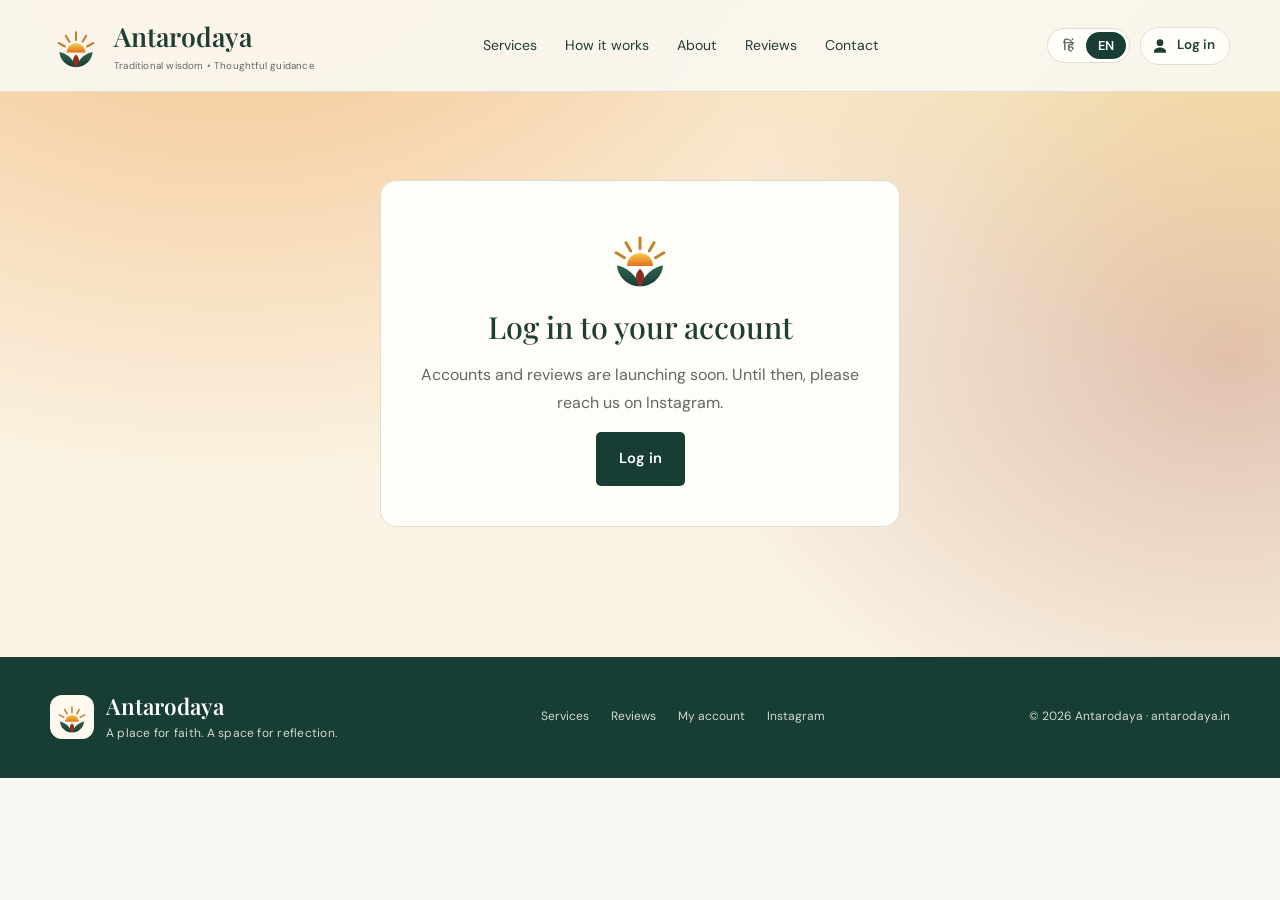
==== account-en.html @ 922ddb50 "Rebrand to Antarodaya with logo, header language switch, login, reviews and admin panel - Replace Ba" ====
<!doctype html>
<html lang="en">
<head>
<meta charset="utf-8">
<meta name="viewport" content="width=device-width,initial-scale=1">
<meta name="theme-color" content="#183d35">
<title>My account | Antarodaya</title>
<meta name="description" content="Traditional astrology with Antarodaya: kundali (birth chart) reading, marriage, love &amp; relationship guidance, family questions and mantra meditation. Clear fees.">
<meta name="robots" content="noindex,nofollow">
<link rel="canonical" href="https://antarodaya.in/account-en.html">
<link rel="alternate" hreflang="hi" href="https://antarodaya.in/account.html">
<link rel="alternate" hreflang="en" href="https://antarodaya.in/account-en.html">
<link rel="alternate" hreflang="x-default" href="https://antarodaya.in/account.html">
<meta property="og:site_name" content="Antarodaya | अंत्योदय">
<meta property="og:title" content="My account | Antarodaya">
<meta property="og:description" content="Traditional astrology with Antarodaya: kundali (birth chart) reading, marriage, love &amp; relationship guidance, family questions and mantra meditation. Clear fees.">
<meta property="og:type" content="website">
<meta property="og:locale" content="en_IN">
<meta property="og:image" content="https://antarodaya.in/assets/brand/og-image.png">
<meta property="og:image:width" content="1200">
<meta property="og:image:height" content="630">
<meta property="og:url" content="https://antarodaya.in/account-en.html">
<meta name="twitter:card" content="summary_large_image">
<link rel="icon" href="assets/favicon.svg" type="image/svg+xml">
<link rel="icon" href="assets/brand/icon-192.png" type="image/png" sizes="192x192">
<link rel="apple-touch-icon" href="assets/brand/apple-touch-icon.png">
<link rel="manifest" href="manifest.webmanifest">
<link rel="stylesheet" href="style.css">
<script src="app.js" defer>
</script>
<script type="module" src="assets/js/main.js">
</script>
</head>
<body data-page="account">
<a class="skip-link" href="#main">Skip to content</a>
<header class="site-header">
<div class="container header-inner">
<a href="en.html#home" class="brand" aria-label="Antarodaya">
<img class="brand-logo" src="assets/brand/logo-mark.svg" width="52" height="52" alt="">
<span>
<strong>Antarodaya</strong>
<small>Traditional wisdom • Thoughtful guidance</small>
</span>
</a>
<nav aria-label="Main navigation">
<a href="en.html#services">Services</a>
<a href="en.html#how">How it works</a>
<a href="en.html#about">About</a>
<a href="en.html#reviews">Reviews</a>
<a href="en.html#contact">Contact</a>
</nav>
<div class="header-tools">
<div class="lang-switch" role="group" aria-label="Language / भाषा">
<a href="account.html" lang="hi" hreflang="hi" >हिं<span class="sr-only">दी</span>
</a>
<a href="account-en.html" lang="en" hreflang="en" aria-current="page">EN</a>
</div>
<div class="account-wrap">
<a class="account-btn" href="account-en.html" data-account-button>
<span class="icon" aria-hidden="true">
<svg viewBox="0 0 24 24" fill="currentColor">
<path d="M12 12a4.5 4.5 0 1 0 0-9 4.5 4.5 0 0 0 0 9Zm0 2c-4.4 0-8 2.3-8 5.2V21h16v-1.8c0-2.9-3.6-5.2-8-5.2Z"/>
</svg>
</span>
<span class="account-label">Log in</span>
</a>
</div>
</div>
</div>
</header>
<main id="main" class="container app-page" data-app>
<p class="review-empty">Loading experiences…</p>
<noscript>
<p class="review-empty">Turn on JavaScript to see reviews and log in.</p>
</noscript>
</main>
<footer>
<div class="container footer-inner">
<div class="brand">
<img class="brand-logo" src="assets/brand/logo-mark.svg" width="44" height="44" alt="">
<span>
<strong>Antarodaya</strong>
<small>A place for faith. A space for reflection.</small>
</span>
</div>
<nav class="footer-links" aria-label="Footer">
<a href="en.html#services">Services</a>
<a href="en.html#reviews">Reviews</a>
<a href="account-en.html">My account</a>
<a href="https://www.instagram.com/baalrishi_jyotish?stkn=MWdvZXkyNTZ2M2xkdQ==" target="_blank" rel="noopener noreferrer">Instagram</a>
</nav>
<p>© <span id="year">2026</span> Antarodaya · antarodaya.in</p>
</div>
</footer>
<script type="application/json" id="site-data">{"lang": "en", "homeUrl": "en.html", "accountUrl": "account-en.html", "adminUrl": "admin-en.html", "instagramUrl": "https://www.instagram.com/baalrishi_jyotish?stkn=MWdvZXkyNTZ2M2xkdQ==", "formUrl": "https://docs.google.com/forms/d/e/1FAIpQLSdldwRDIXEbMEwM2tVJL3UnFpPXg_eE3mjwr5qpltwJvK09MA/viewform?usp=sharing&ouid=105702697424760582313", "services": [{"id": "kundali", "title": "Birth chart consultation"}, {"id": "marriage", "title": "Marriage guidance"}, {"id": "love", "title": "Love & relationships"}, {"id": "santan", "title": "Children & family"}, {"id": "mantra", "title": "Mantra & meditation"}]}</script>
</body>
</html>
---- style.css ----
@import url('https://fonts.googleapis.com/css2?family=Noto+Sans+Devanagari:wght@400;500;600;700&family=Noto+Serif+Devanagari:wght@400;500;600&family=DM+Sans:wght@400;500;600;700&family=Playfair+Display:ital,wght@0,500;0,600;1,500&display=swap');

:root {
  --paper:#faf8f2;
  --ink:#203e35;
  --muted:#626960;
  --gold:#ae7234;
  --maroon:#8a2f28;
  --line:#dedfd3;
  --soft:#efeee4;
  --green:#183d35;
  --white:#fffef9;
  font-family:'DM Sans','Noto Sans Devanagari',sans-serif;
  color:var(--ink);
  background:var(--paper);
  font-synthesis:none
}
* {
  box-sizing:border-box
}
html {
  scroll-behavior:smooth;
  scroll-padding-top:110px
}
body {
  margin:0;
  font-size:16px;
  line-height:1.8;
  background-color:#faf3e3;
  background-image:
    radial-gradient(1400px 1000px at 18% -12%,#f0973d8f,transparent 58%),
    radial-gradient(1200px 850px at 105% -8%,#f6c33e73,transparent 55%),
    radial-gradient(1000px 750px at 96% 46%,#9c3a2445,transparent 55%);
  background-size:auto,auto,auto;
  background-repeat:no-repeat,no-repeat,no-repeat;
  background-position:top left,top right,top right
}
img {
  max-width:100%;
  display:block
}
a {
  color:inherit;
  text-decoration:none
}
button,select {
  font:inherit
}
h1,h2,h3,p,figure {
  margin:0
}
h1,h2 {
  font-family:'Playfair Display','Noto Serif Devanagari',serif;
  font-weight:500;
  line-height:1.3;
  text-wrap:balance
}
h2 {
  font-size:clamp(1.9rem,3.4vw,2.8rem)
}
h3 {
  font-size:1.24rem;
  line-height:1.5;
  font-weight:600
}
p {
  color:var(--muted)
}
a,summary {
  -webkit-tap-highlight-color:transparent
}
a:focus-visible,summary:focus-visible {
  outline:3px solid var(--gold);
  outline-offset:5px
}
a:hover {
  color:#946027
}
.container {
  width:min(1180px,calc(100% - 64px));
  margin-inline:auto
}
.section {
  padding-block:94px
}
.eyebrow {
  font-size:.76rem;
  font-weight:700;
  letter-spacing:.13em;
  color:var(--gold);
  margin-bottom:20px
}
.button {
  display:inline-flex;
  justify-content:center;
  align-items:center;
  gap:20px;
  padding:14px 22px;
  border:1px solid transparent;
  border-radius:5px;
  min-height:52px;
  font-weight:600;
  font-size:.92rem;
  line-height:1.6;
  transition:background .2s,color .2s
}
.primary {
  background:var(--green);
  color:#fff
}
.primary:hover {
  background:#2d5146;
  color:#fff
}
.outline {
  border-color:var(--ink);
  color:var(--ink)
}
.outline:hover {
  background:var(--soft)
}
.light {
  background:#f3e9d3;
  color:var(--ink)
}
.text-link {
  font-weight:600;
  text-decoration:underline;
  text-decoration-color:#b9bcae;
  text-underline-offset:6px;
  font-size:.95rem
}
.skip-link {
  position:fixed;
  top:-100px;
  left:15px;
  z-index:20;
  background:#fff;
  padding:12px
}
.skip-link:focus {
  top:10px
}
.site-header {
  position:sticky;
  top:0;
  z-index:10;
  background:rgba(250,247,238,.94);
  backdrop-filter:blur(6px);
  border-bottom:1px solid var(--line)
}
.header-inner {
  min-height:91px;
  display:flex;
  align-items:center;
  justify-content:space-between;
  gap:20px
}
.brand {
  display:flex;
  align-items:center;
  gap:12px
}
.brand-mark {
  font-size:43px;
  line-height:1;
  color:var(--gold)
}
.brand strong {
  display:block;
  font-family:'Playfair Display','Noto Serif Devanagari',serif;
  font-size:1.65rem;
  font-weight:600;
  line-height:1.5
}
.brand small {
  display:block;
  font-size:.61rem;
  letter-spacing:.02em;
  color:var(--muted)
}
nav {
  display:flex;
  gap:28px;
  font-size:.88rem
}
nav a {
  padding-block:12px
}
.hero {
  display:grid;
  grid-template-columns:1.05fr 1fr;
  gap:64px;
  align-items:center;
  padding-block:74px 78px
}
.hero-copy {
  position:relative
}
.hero-copy:before {
  content:'ॐ';
  position:absolute;
  top:-52px;
  left:-28px;
  font-size:190px;
  font-family:'Noto Serif Devanagari',serif;
  color:var(--gold);
  opacity:.07;
  line-height:1;
  z-index:-1;
  pointer-events:none
}
.hero h1 {
  font-size:clamp(2.7rem,4.4vw,4rem);
  line-height:1.4;
  letter-spacing:-.025em
}
.hero h1 em {
  font-weight:500;
  font-style:normal;
  color:#ad7038
}
html[lang=en] .hero h1 {
  line-height:1.15
}
html[lang=en] .hero h1 em {
  font-style:italic
}
.hero-description {
  max-width:520px;
  margin-top:26px;
  font-size:1.03rem;
  line-height:1.95
}
.hero-actions {
  display:flex;
  flex-wrap:wrap;
  align-items:center;
  gap:22px;
  margin-top:30px
}
.hero-note {
  font-size:.76rem;
  margin-top:24px
}
.hero-note span {
  color:var(--gold);
  font-size:1.2rem
}
.hero-art {
  position:relative;
  padding-bottom:24px
}
.hero-art>img {
  width:100%;
  height:485px;
  object-fit:cover;
  border-radius:160px 160px 8px 8px;
  object-position:57% center
}
.hero-art:before {
  content:'';
  position:absolute;
  border:1px solid #b99453;
  border-radius:180px 180px 10px 10px;
  inset:-13px 14px 40px -14px;
  z-index:-1
}
.image-caption {
  position:absolute;
  bottom:0;
  left:26px;
  right:26px;
  padding:18px 22px;
  display:flex;
  align-items:center;
  gap:18px;
  background:var(--white);
  border:1px solid var(--line);
  border-radius:6px;
  box-shadow:0 14px 28px #243b3010
}
.image-caption>span {
  font-size:33px;
  color:var(--gold)
}
.image-caption strong {
  display:block;
  font-size:.96rem;
  font-weight:500
}
.image-caption small {
  display:block;
  font-size:.62rem;
  letter-spacing:.2em;
  color:var(--muted)
}
.values-strip {
  border-block:1px solid #d9caa8
}
.values-strip>.container {
  display:flex;
  justify-content:space-around;
  gap:24px;
  padding-block:20px;
  font-size:.86rem
}
.section-heading {
  max-width:680px;
  margin-bottom:42px
}
.section-heading p:last-child {
  margin-top:18px;
  font-size:.96rem
}
.section-heading .eyebrow {
  margin-top:0
}
.service-grid {
  display:grid;
  grid-template-columns:repeat(3,minmax(0,1fr));
  gap:22px;
  align-items:start
}
.service-card {
  border:1px solid var(--line);
  border-radius:9px;
  padding:27px;
  background:var(--white)
}
.card-top {
  display:flex;
  justify-content:space-between;
  align-items:center;
  margin-bottom:21px
}
.service-symbol {
  font-family:Georgia,serif;
  width:64px;
  height:64px;
  border-radius:50%;
  background:#f3eee1;
  display:grid;
  place-items:center;
  color:#99682f;
  font-size:36px;
  font-weight:700;
  -webkit-text-stroke:1px currentColor;
  box-shadow:inset 0 0 0 2px currentColor;
  flex-shrink:0
}
#kundali .service-symbol {
  background:#fbead2;
  color:#a2661c
}
#marriage .service-symbol {
  background:#f6dfe1;
  color:#8a2f28
}
#love .service-symbol {
  background:#fbe3e0;
  color:#b23a4e
}
#santan .service-symbol {
  background:#dff0e8;
  color:#146b5e
}
#mantra .service-symbol {
  background:#f7e6b8;
  color:#946027
}
.service-card>h3 {
  font-weight:700;
  letter-spacing:-.01em;
  font-size:1.32rem
}
.serial {
  font-size:.72rem;
  letter-spacing:.15em;
  color:#969b8e
}
.service-card>p {
  font-size:.9rem;
  margin-top:12px;
  min-height:104px
}
.fee {
  font-size:1.32rem;
  font-weight:600;
  margin-top:22px
}
.service-card>.fee-note {
  min-height:0;
  font-size:.72rem;
  line-height:1.7;
  margin:5px 0 20px
}
.service-card details {
  border-top:1px solid var(--line)
}
summary {
  list-style:none;
  cursor:pointer;
  display:flex;
  gap:18px;
  align-items:center;
  justify-content:space-between;
  font-weight:600;
  min-height:55px;
  padding-block:12px;
  font-size:.9rem
}
summary::-webkit-details-marker {
  display:none
}
summary>span {
  font-size:1.2rem;
  color:var(--gold);
  flex-shrink:0;
  display:inline-flex
}
details[open]>summary>span {
  transform:rotate(45deg)
}
.plus-icon {
  width:20px;
  height:20px;
  stroke:var(--gold);
  stroke-width:2.4;
  stroke-linecap:round;
  fill:none
}
.service-detail h4 {
  font-size:.88rem;
  margin:16px 0 5px
}
.service-detail p {
  font-size:.86rem
}
.benefit-list {
  list-style:none;
  margin:0;
  padding:0;
  display:grid;
  gap:9px
}
.benefit-list li {
  display:flex;
  gap:10px;
  align-items:flex-start;
  font-size:.87rem;
  color:var(--ink);
  font-weight:500
}
.benefit-list li:before {
  content:'✓';
  color:var(--gold);
  font-weight:700;
  flex-shrink:0;
  margin-top:1px
}
.service-detail .small-note {
  font-size:.76rem;
  padding-block:15px
}
.small-note a {
  text-decoration:underline;
  text-underline-offset:3px
}
.service-detail .text-link {
  font-size:.85rem
}
.service-aside {
  background:var(--green);
  color:#fff;
  padding:28px;
  border-radius:9px;
  min-height:405px;
  align-self:stretch;
  display:flex;
  flex-direction:column;
  align-items:flex-start
}
.service-aside>span {
  font-size:45px;
  color:#d4b47c;
  line-height:1.1;
  margin-bottom:18px
}
.service-aside h3 {
  font-family:'Playfair Display','Noto Serif Devanagari',serif;
  font-size:1.9rem;
  font-weight:400
}
.service-aside p {
  color:#d3dcd2;
  font-size:.9rem;
  margin-block:20px 26px
}
.service-aside .button {
  margin-top:auto
}
.section-notice {
  margin-top:25px;
  display:block;
  font-size:.8rem;
  color:var(--muted)
}
.section-notice span {
  color:var(--ink);
  text-decoration:underline;
  text-underline-offset:3px
}
.how-section {
  border-block:1px solid #d9caa8
}
.steps {
  display:grid;
  grid-template-columns:repeat(3,minmax(0,1fr));
  gap:45px
}
.step-num {
  font-family:'Playfair Display',serif;
  color:#a77739;
  font-size:2.2rem;
  display:block;
  margin-bottom:18px;
  border-bottom:1px solid #d7d6c8;
  padding-bottom:14px
}
.steps h3 {
  font-size:1.17rem;
  margin-bottom:12px
}
.steps p {
  font-size:.92rem
}
.about {
  display:grid;
  grid-template-columns:.82fr 1.18fr;
  gap:95px;
  align-items:center
}
.about figure {
  max-width:390px
}
.about img {
  width:100%;
  height:auto;
  object-fit:contain;
  border-radius:8px 100px 8px 8px;
  object-position:center 35%
}
.about figcaption {
  font-size:.68rem;
  color:var(--muted);
  margin-top:10px
}
.about p:not(.eyebrow) {
  margin-top:22px;
  font-size:.97rem
}
.about .text-link {
  display:inline-block;
  margin-top:23px
}
.payment {
  display:grid;
  grid-template-columns:1fr 245px;
  gap:80px;
  align-items:center;
  border:1px solid var(--line);
  border-radius:12px;
  background:#f6ecd6;
  padding:45px
}
.payment h2 {
  font-size:2.15rem
}
.payment p:not(.eyebrow) {
  margin-top:20px;
  font-size:.94rem
}
.payment .small-note {
  font-size:.78rem!important
}
.qr-card {
  padding:15px;
  background:#fff;
  border-radius:8px;
  text-align:center;
  font-size:.8rem
}
.qr-card img {
  width:100%;
  height:210px;
  object-fit:contain;
  margin-bottom:12px
}
.contact-grid {
  display:grid;
  grid-template-columns:1fr 1fr;
  gap:24px
}
.contact-grid article {
  border:1px solid var(--line);
  padding:32px;
  border-radius:8px;
  display:flex;
  flex-direction:column;
  align-items:flex-start;
  background:var(--white)
}
.contact-number {
  font-size:.65rem;
  color:var(--gold);
  letter-spacing:.18em;
  display:block;
  margin-bottom:15px
}
.contact-grid h3 {
  overflow-wrap:anywhere
}
.contact-grid p {
  margin-block:12px 24px;
  font-size:.93rem
}
.contact-grid .button {
  margin-top:auto
}
.privacy-note {
  font-size:.77rem;
  margin-top:20px;
  max-width:920px
}
.faq {
  display:grid;
  grid-template-columns:.75fr 1.25fr;
  gap:70px
}
.faq details {
  border-bottom:1px solid var(--line)
}
.faq summary {
  padding-block:19px;
  font-size:1rem
}
.faq details p {
  font-size:.9rem;
  padding-bottom:23px
}
.google-translate-widget {
  display:inline-block;
  min-height:44px
}
.google-translate-widget .goog-te-gadget {
  font-family:'DM Sans','Noto Sans Devanagari',sans-serif!important;
  font-size:.85rem;
  color:var(--muted)
}
.google-translate-widget .goog-te-gadget-simple {
  background:var(--white);
  border:1px solid var(--line);
  border-radius:6px;
  padding:11px 16px;
  display:inline-flex;
  align-items:center;
  gap:8px
}
.google-translate-widget .goog-te-gadget-icon {
  display:none
}
.google-translate-widget .goog-te-menu-value span {
  color:var(--ink)
}
/* Suppress Google Translate's injected top banner and highlight boxes */
.goog-te-banner-frame.skiptranslate,
.goog-tooltip.skiptranslate,
#goog-gt-tt,
.goog-te-balloon-frame {
  display:none!important
}
body {
  top:0!important
}
.goog-text-highlight {
  background-color:transparent!important;
  box-shadow:none!important
}
.notice {
  padding:28px 32px;
  background:#f1eadc;
  border-left:3px solid #b48845;
  border-radius:0 6px 6px 0;
  margin-bottom:75px
}
.notice h2 {
  font-family:inherit;
  font-size:1.02rem;
  font-weight:600
}
.notice p {
  font-size:.83rem;
  margin-top:12px;
  line-height:1.95
}
footer {
  background:var(--green);
  color:#fff;
  padding-block:33px
}
.footer-inner {
  display:flex;
  align-items:center;
  justify-content:space-between;
  gap:25px
}
.footer-inner p,.footer-inner a,.footer-inner .brand small {
  color:#d1dacd;
  font-size:.75rem
}
.footer-inner .brand strong {
  font-size:1.4rem
}
.footer-inner .brand-mark {
  font-size:35px
}

@media(min-width:1000px) {
  .service-card {
  min-height:445px
}

}

@media(max-width:1050px) {
  .container {
  width:calc(100% - 44px)
}
nav {
  gap:16px
}
.brand small {
  max-width:170px
}
.hero {
  gap:35px
}
.hero-art>img {
  height:455px
}
.hero h1 {
  font-size:3rem
}
.service-card {
  padding:23px
}
.about {
  gap:50px
}
.payment {
  gap:40px
}

}

@media(max-width:800px) {
  .header-inner {
  flex-wrap:wrap;
  gap:8px;
  padding-block:12px
}
.brand {
  flex:1
}
.brand strong {
  font-size:1.4rem
}
.brand small {
  max-width:none
}
.header-inner nav {
  order:3;
  width:100%;
  justify-content:space-between;
  gap:12px;
  font-size:.79rem
}
.header-inner nav a {
  padding-block:5px
}
.hero {
  gap:26px;
  padding-block:50px
}
.hero h1 {
  font-size:2.4rem
}
.hero-art>img {
  height:400px;
  border-radius:110px 110px 6px 6px
}
.hero-description {
  font-size:.94rem
}
.hero-actions {
  gap:18px
}
.hero .button {
  font-size:.84rem;
  padding-inline:15px
}
.image-caption {
  left:12px;
  right:12px;
  padding:12px;
  gap:9px
}
.image-caption strong {
  font-size:.79rem
}
.values-strip>.container {
  gap:16px;
  font-size:.72rem
}
.service-grid {
  grid-template-columns:repeat(2,minmax(0,1fr))
}
.service-card>p {
  min-height:0
}
.service-aside {
  min-height:360px
}
.section {
  padding-block:66px
}
.steps {
  gap:24px
}
.about {
  gap:35px
}
.about img {
  height:auto
}
.about h2 {
  font-size:1.8rem
}
.payment {
  grid-template-columns:1fr 190px;
  padding:28px;
  gap:26px
}
.payment h2 {
  font-size:1.7rem
}
.qr-card img {
  height:160px
}
.faq {
  gap:35px;
  grid-template-columns:1fr 1.6fr
}
.contact-grid article {
  padding:25px
}
.footer-inner {
  flex-wrap:wrap
}

}

@media(max-width:580px) {
  html {
  scroll-padding-top:150px
}
.container {
  width:calc(100% - 36px)
}
.header-inner {
  gap:6px
}
.brand-mark {
  font-size:33px
}
.brand {
  gap:8px
}
.brand strong {
  font-size:1.25rem
}
.brand small {
  font-size:.5rem
}
.hero {
  grid-template-columns:1fr;
  padding-block:42px 40px;
  gap:40px
}
.hero h1 {
  font-size:clamp(2.4rem,9vw,3.15rem)
}
.eyebrow {
  font-size:.68rem;
  margin-bottom:15px
}
.hero-description {
  margin-top:20px
}
.hero-actions {
  margin-top:24px
}
.hero-note {
  font-size:.68rem;
  margin-top:20px
}
.hero-art {
  max-width:440px;
  width:100%;
  margin-inline:auto;
  padding-left:9px
}
.hero-art>img {
  height:350px;
  border-radius:130px 130px 8px 8px
}
.hero-art:before {
  left:0;
  right:20px
}
.image-caption {
  left:30px;
  right:20px;
  padding:15px
}
.image-caption strong {
  font-size:.88rem
}
.values-strip>.container {
  display:grid;
  grid-template-columns:1fr;
  gap:8px;
  padding-block:16px;
  font-size:.78rem
}
.section {
  padding-block:54px
}
.section-heading {
  margin-bottom:28px
}
.section-heading p:last-child {
  font-size:.9rem
}
.service-grid {
  grid-template-columns:1fr;
  gap:17px
}
.service-card {
  padding:25px
}
.service-card>p {
  font-size:.92rem
}
.service-aside {
  min-height:0;
  padding:28px
}
.service-aside h3 br {
  display:none
}
.service-aside>span {
  font-size:35px
}
.steps {
  grid-template-columns:1fr;
  gap:24px
}
.step-num {
  font-size:1.7rem;
  margin-bottom:12px;
  padding-bottom:8px
}
.steps h3 {
  margin-bottom:7px
}
.about {
  grid-template-columns:1fr;
  gap:28px
}
.about figure {
  max-width:none
}
.about img {
  height:auto;
  object-position:center 33%
}
.about h2 {
  font-size:2rem
}
.payment {
  grid-template-columns:1fr;
  padding:25px;
  gap:25px
}
.qr-card {
  max-width:245px;
  justify-self:center;
  width:100%
}
.qr-card img {
  height:210px
}
.contact-grid {
  grid-template-columns:1fr
}
.contact-grid article {
  padding:26px
}
.faq {
  grid-template-columns:1fr;
  gap:18px
}
.faq summary {
  font-size:.94rem
}
.notice {
  padding:22px;
  margin-bottom:45px
}
.footer-inner {
  align-items:flex-start;
  gap:20px
}
.footer-inner .brand {
  flex-basis:100%
}
h2 {
  font-size:1.9rem
}

}

@media(prefers-reduced-motion:reduce) {
  html {
  scroll-behavior:auto
}
* {
  transition:none!important
}

}

/* ===== Antarodaya: brand, header tools, login, reviews, account & admin ===== */
:root {
  --saffron:#e2711d;
  --star:#e8a317;
  --ok:#2f7a4f;
  --danger:#a23a2e;
  --card:#fffdf7;
  --shadow:0 18px 50px -24px rgba(42,33,14,.35)
}
.sr-only {
  position:absolute;
  width:1px;
  height:1px;
  overflow:hidden;
  clip:rect(0 0 0 0);
  white-space:nowrap
}
.icon,.icon svg {
  display:inline-block;
  width:18px;
  height:18px;
  flex:none
}
.brand-logo {
  width:52px;
  height:52px;
  flex:none
}
.footer-inner .brand-logo {
  width:44px;
  height:44px;
  background:#fffaf0;
  border-radius:12px;
  padding:3px
}
.footer-links {
  display:flex;
  flex-wrap:wrap;
  gap:8px 22px
}
.header-tools {
  display:flex;
  align-items:center;
  gap:10px
}
.lang-switch {
  display:inline-flex;
  padding:3px;
  border:1px solid var(--line);
  border-radius:999px;
  background:var(--white)
}
.lang-switch a {
  padding:5px 12px;
  border-radius:999px;
  font-size:.8rem;
  font-weight:600;
  line-height:1.4;
  color:var(--muted)
}
.lang-switch a[aria-current] {
  background:var(--green);
  color:#fff
}
.more-langs {
  position:relative
}
.more-langs summary,.account-btn,.icon-button {
  display:inline-flex;
  align-items:center;
  justify-content:center;
  gap:8px;
  min-height:38px;
  min-width:38px;
  border:1px solid var(--line);
  border-radius:999px;
  background:var(--white);
  color:var(--ink);
  cursor:pointer;
  font-size:.84rem;
  font-weight:600;
  padding:0 10px
}
.more-langs summary {
  padding:0
}
.more-langs summary svg {
  width:19px;
  height:19px
}
.more-langs summary::-webkit-details-marker {
  display:none
}
.lang-pop {
  position:absolute;
  right:0;
  top:calc(100% + 10px);
  width:min(300px,calc(100vw - 32px));
  background:var(--card);
  border:1px solid var(--line);
  border-radius:12px;
  padding:16px;
  box-shadow:var(--shadow);
  display:grid;
  gap:10px;
  z-index:30
}
.lang-pop strong {
  font-size:.9rem
}
.lang-pop small {
  font-size:.72rem;
  line-height:1.5;
  color:var(--muted)
}
.account-wrap {
  position:relative
}
.account-btn {
  padding:0 14px 0 10px
}
.account-btn:hover,.more-langs summary:hover,.icon-button:hover {
  background:#f5efe2;
  color:var(--ink)
}
.account-menu {
  position:absolute;
  right:0;
  top:calc(100% + 10px);
  min-width:220px;
  background:var(--card);
  border:1px solid var(--line);
  border-radius:12px;
  box-shadow:var(--shadow);
  padding:8px;
  z-index:30;
  display:grid
}
.account-menu[hidden] {
  display:none
}
.account-menu-head {
  padding:8px 10px 10px;
  border-bottom:1px solid var(--line);
  margin-bottom:6px;
  line-height:1.4
}
.account-menu-head strong,.account-menu-head small {
  display:block;
  color:var(--ink)
}
.account-menu-head small {
  color:var(--muted);
  font-size:.75rem;
  overflow-wrap:anywhere
}
.account-menu a,.account-menu button {
  display:block;
  text-align:left;
  padding:9px 10px;
  border-radius:8px;
  border:0;
  background:none;
  cursor:pointer;
  font-size:.88rem;
  color:var(--ink)
}
.account-menu a:hover,.account-menu button:hover {
  background:#f3ecdc
}
.avatar {
  display:inline-grid;
  place-items:center;
  flex:none;
  width:40px;
  height:40px;
  border-radius:50%;
  background:linear-gradient(135deg,#f7c948,var(--saffron));
  color:#fff;
  font-weight:700;
  object-fit:cover
}
.avatar.sm {
  width:26px;
  height:26px;
  font-size:.75rem
}
.avatar.lg {
  width:76px;
  height:76px;
  font-size:1.9rem
}
.button.block {
  width:100%
}
.button.small {
  min-height:38px;
  padding:6px 14px;
  font-size:.82rem;
  gap:8px
}
.button.google {
  background:#fff;
  border-color:#d9d9d9;
  color:#1f1f1f;
  gap:12px
}
.button.google:hover {
  background:#f6f6f6
}
.button.success {
  background:var(--ok);
  color:#fff
}
.button.danger {
  background:transparent;
  border-color:#e2c3bd;
  color:var(--danger)
}
.button.danger:hover {
  background:#fbeeeb
}
.button:disabled {
  opacity:.6;
  cursor:wait
}
button.button {
  cursor:pointer;
  font-family:inherit
}
.link-button {
  border:0;
  background:none;
  padding:0;
  color:var(--gold);
  cursor:pointer;
  font-size:.86rem;
  text-decoration:underline;
  text-underline-offset:4px
}
.link-button.strong {
  font-weight:700
}
.button-row {
  display:flex;
  flex-wrap:wrap;
  gap:10px;
  align-items:center
}
.button-row .spacer {
  flex:1
}

/* Stars */
.stars {
  display:inline-flex;
  gap:2px;
  color:#d8cfbd
}
.stars .star {
  width:17px;
  height:17px
}
.stars .star svg {
  width:100%;
  height:100%
}
.stars .star.on {
  color:var(--star)
}

/* Reviews section */
.reviews-layout {
  display:grid;
  grid-template-columns:320px 1fr;
  gap:34px;
  align-items:start
}
.rating-summary {
  position:sticky;
  top:120px;
  background:var(--card);
  border:1px solid var(--line);
  border-radius:16px;
  padding:28px;
  box-shadow:var(--shadow)
}
.rating-summary .eyebrow {
  margin-bottom:6px
}
.rating-big {
  display:flex;
  align-items:center;
  gap:14px
}
.rating-big [data-avg] {
  font-family:'Playfair Display',serif;
  font-size:3.4rem;
  line-height:1.1;
  color:var(--ink)
}
.rating-big .star {
  width:22px;
  height:22px
}
.rating-summary [data-count] {
  display:block;
  color:var(--muted);
  font-size:.82rem;
  line-height:1.5
}
.rating-bars {
  list-style:none;
  padding:0;
  margin:18px 0 22px;
  display:grid;
  gap:6px
}
.rating-bars li {
  display:grid;
  grid-template-columns:30px 1fr 24px;
  align-items:center;
  gap:10px;
  font-size:.78rem;
  color:var(--muted)
}
.rating-bars .bar {
  height:8px;
  background:#efe7d6;
  border-radius:9px;
  overflow:hidden
}
.rating-bars .bar i {
  display:block;
  height:100%;
  width:0;
  background:linear-gradient(90deg,#f7c948,var(--saffron));
  border-radius:9px;
  transition:width .6s ease
}
.rating-bars output {
  text-align:right
}
.rating-summary .small-note {
  font-size:.74rem;
  line-height:1.55;
  margin-top:12px
}
.review-list {
  display:grid;
  grid-template-columns:repeat(2,minmax(0,1fr));
  gap:18px
}
.review-list>.button {
  grid-column:1/-1;
  justify-self:center
}
.review-empty {
  grid-column:1/-1;
  padding:34px;
  text-align:center;
  border:1px dashed #d8ccb2;
  border-radius:14px;
  background:rgba(255,253,247,.6);
  font-size:.92rem
}
.review-card {
  background:var(--card);
  border:1px solid var(--line);
  border-radius:14px;
  padding:22px;
  display:grid;
  gap:12px;
  align-content:start
}
.review-card header {
  display:flex;
  align-items:center;
  gap:12px;
  flex-wrap:wrap
}
.review-card header>div {
  flex:1;
  min-width:0;
  line-height:1.35
}
.review-card header strong {
  display:block
}
.review-card header small {
  color:var(--muted);
  font-size:.76rem
}
.review-text {
  color:var(--ink);
  font-size:.93rem;
  line-height:1.75;
  white-space:pre-line;
  overflow-wrap:anywhere
}
.review-reply {
  border-left:3px solid var(--gold);
  background:#f6efdf;
  border-radius:0 10px 10px 0;
  padding:12px 14px
}
.review-reply strong {
  font-size:.78rem;
  letter-spacing:.04em;
  color:var(--gold)
}
.review-reply p {
  font-size:.88rem;
  line-height:1.65;
  white-space:pre-line;
  overflow-wrap:anywhere
}
.chip {
  display:inline-block;
  padding:3px 10px;
  border-radius:999px;
  font-size:.72rem;
  font-weight:700;
  line-height:1.5;
  background:#eee;
  color:#555
}
.chip.pending {
  background:#fff1d6;
  color:#8a5a00
}
.chip.approved {
  background:#e1f1e6;
  color:#1e6139
}
.chip.hidden {
  background:#efe9e7;
  color:#7a4b44
}

/* Dialogs and forms */
.modal {
  width:min(460px,calc(100vw - 24px));
  max-height:calc(100dvh - 24px);
  border:0;
  border-radius:18px;
  padding:0;
  background:var(--card);
  color:var(--ink);
  box-shadow:0 30px 80px -20px rgba(0,0,0,.45)
}
.modal.wide {
  width:min(620px,calc(100vw - 24px))
}
.modal::backdrop {
  background:rgba(24,33,28,.55);
  backdrop-filter:blur(3px)
}
.modal-head {
  display:flex;
  align-items:center;
  justify-content:space-between;
  gap:16px;
  padding:22px 24px 0
}
.modal-head h2 {
  font-size:1.45rem
}
.icon-button {
  padding:0
}
.modal-body {
  padding:14px 24px 26px;
  display:grid;
  gap:16px
}
.modal-intro {
  font-size:.9rem;
  line-height:1.6
}
.divider {
  display:flex;
  align-items:center;
  gap:12px;
  color:var(--muted);
  font-size:.8rem
}
.divider:before,.divider:after {
  content:'';
  flex:1;
  height:1px;
  background:var(--line)
}
.auth-form,.review-form,.profile-form {
  display:grid;
  gap:14px
}
.field {
  display:grid;
  gap:6px;
  border:0;
  padding:0;
  margin:0;
  min-width:0
}
.field[hidden] {
  display:none
}
.field>span,.field legend {
  font-size:.84rem;
  font-weight:600;
  padding:0
}
.field small,.field-foot small {
  font-size:.74rem;
  color:var(--muted);
  line-height:1.4
}
.field input,.field select,.field textarea,.reply-editor textarea,.admin-toolbar input {
  width:100%;
  font:inherit;
  font-size:.95rem;
  color:var(--ink);
  background:#fff;
  border:1px solid #d9d3c3;
  border-radius:10px;
  padding:11px 13px;
  line-height:1.5
}
.field textarea,.reply-editor textarea {
  resize:vertical
}
.field input:focus,.field select:focus,.field textarea:focus,.reply-editor textarea:focus,.admin-toolbar input:focus,button:focus-visible {
  outline:3px solid rgba(174,114,52,.35);
  outline-offset:1px;
  border-color:var(--gold)
}
.field-foot {
  display:flex;
  justify-content:space-between;
  gap:12px
}
.field-pair {
  display:grid;
  grid-template-columns:1fr 1fr;
  gap:14px
}
.check {
  display:flex;
  gap:10px;
  align-items:flex-start;
  font-size:.82rem;
  line-height:1.5;
  color:var(--muted)
}
.check input {
  margin-top:3px;
  accent-color:var(--green)
}
.form-error {
  color:var(--danger);
  background:#fbeeeb;
  border-radius:8px;
  padding:9px 12px;
  font-size:.84rem;
  line-height:1.5
}
.form-error[hidden] {
  display:none
}
.auth-foot {
  display:grid;
  gap:8px;
  justify-items:center;
  text-align:center;
  font-size:.86rem
}
.auth-foot [hidden] {
  display:none
}
.rating-row {
  display:flex;
  align-items:center;
  gap:14px;
  flex-wrap:wrap
}
.star-input {
  display:inline-flex;
  flex-direction:row-reverse;
  gap:4px
}
.star-input input {
  position:absolute;
  opacity:0;
  pointer-events:none
}
.star-input label {
  cursor:pointer;
  color:#d8cfbd;
  transition:transform .12s,color .12s
}
.star-input label .icon,.star-input label svg {
  width:34px;
  height:34px
}
.star-input label:hover,.star-input label:hover~label,.star-input input:checked~label {
  color:var(--star)
}
.star-input label:hover {
  transform:scale(1.12)
}
.star-input input:focus-visible+label {
  outline:3px solid rgba(174,114,52,.35);
  border-radius:6px
}
.rating-hint {
  font-weight:700;
  color:var(--gold)
}

/* Toast */
.toast {
  position:fixed;
  left:50%;
  bottom:24px;
  transform:translate(-50%,30px);
  opacity:0;
  pointer-events:none;
  max-width:min(520px,calc(100vw - 32px));
  background:var(--green);
  color:#fff;
  padding:13px 20px;
  border-radius:12px;
  font-size:.9rem;
  line-height:1.5;
  box-shadow:var(--shadow);
  transition:opacity .25s,transform .25s;
  z-index:100
}
.toast.show {
  opacity:1;
  transform:translate(-50%,0)
}
.toast[data-kind=error] {
  background:var(--danger)
}

/* Account and admin pages */
.app-page {
  padding-block:48px 90px;
  display:grid;
  gap:24px;
  min-height:60vh;
  align-content:start
}
.panel {
  background:var(--card);
  border:1px solid var(--line);
  border-radius:16px;
  padding:26px
}
.panel h2 {
  font-size:1.35rem;
  margin-bottom:16px
}
.panel-head {
  display:flex;
  justify-content:space-between;
  align-items:center;
  gap:12px;
  flex-wrap:wrap;
  margin-bottom:16px
}
.panel-head h2 {
  margin:0
}
.gate {
  max-width:520px;
  margin:40px auto;
  text-align:center;
  display:grid;
  justify-items:center;
  gap:14px;
  padding:40px 30px
}
.gate h1 {
  font-size:1.9rem
}
.account-hero {
  display:flex;
  align-items:center;
  gap:20px
}
.account-hero .eyebrow {
  margin-bottom:4px
}
.account-hero h1 {
  font-size:clamp(1.8rem,4vw,2.5rem)
}
.account-hero p:not(.eyebrow) {
  font-size:.9rem
}
.account-grid {
  display:grid;
  grid-template-columns:1.2fr 1fr;
  gap:24px
}
.facts {
  display:grid;
  grid-template-columns:auto 1fr;
  gap:8px 18px;
  margin:4px 0 8px;
  font-size:.88rem
}
.facts dt {
  color:var(--muted)
}
.facts dd {
  margin:0;
  overflow-wrap:anywhere
}
.action-list {
  display:grid;
  gap:10px
}
.action-link {
  display:flex;
  justify-content:space-between;
  align-items:center;
  padding:14px 16px;
  border:1px solid var(--line);
  border-radius:12px;
  font-weight:600;
  font-size:.92rem;
  background:#fff
}
.action-link:hover {
  border-color:var(--gold)
}
.banner {
  background:#fff4dc;
  border:1px solid #f0d9a4;
  border-radius:14px;
  padding:16px 20px;
  display:flex;
  justify-content:space-between;
  align-items:center;
  gap:14px;
  flex-wrap:wrap
}
.banner p {
  color:#6d4b00;
  font-size:.9rem
}
.my-reviews,.admin-list {
  display:grid;
  gap:16px
}
.review-card.mine header {
  gap:10px
}
.review-card.mine header small {
  margin-left:auto
}
.stats {
  display:grid;
  grid-template-columns:repeat(4,minmax(0,1fr));
  gap:16px
}
.stat {
  background:var(--card);
  border:1px solid var(--line);
  border-radius:14px;
  padding:18px 20px;
  display:grid
}
.stat strong {
  font-family:'Playfair Display',serif;
  font-size:2rem;
  line-height:1.2
}
.stat span {
  font-size:.8rem;
  color:var(--muted)
}
.stat.accent {
  background:#fff4dc;
  border-color:#f0d9a4
}
.admin-toolbar {
  display:flex;
  gap:14px;
  flex-wrap:wrap;
  align-items:center;
  justify-content:space-between
}
.admin-toolbar input {
  max-width:300px
}
.tabs {
  display:flex;
  gap:6px;
  flex-wrap:wrap
}
.tabs button {
  border:1px solid var(--line);
  background:#fff;
  border-radius:999px;
  padding:7px 14px;
  font:inherit;
  font-size:.84rem;
  cursor:pointer;
  display:inline-flex;
  gap:8px;
  align-items:center
}
.tabs button.active {
  background:var(--green);
  border-color:var(--green);
  color:#fff
}
.tabs .count {
  font-size:.72rem;
  background:rgba(0,0,0,.08);
  border-radius:999px;
  padding:0 7px
}
.tabs button.active .count {
  background:rgba(255,255,255,.2)
}
.review-card.admin.pending {
  border-left:4px solid #e8b44a
}
.review-card.admin.hidden {
  opacity:.8
}
.card-meta {
  display:flex;
  gap:10px;
  align-items:center
}
.reply-editor {
  display:grid;
  gap:8px
}
.reply-editor label {
  display:grid;
  gap:6px;
  font-size:.84rem
}
.templates {
  display:flex;
  gap:6px;
  align-items:center;
  flex-wrap:wrap
}
.templates small {
  color:var(--muted);
  font-size:.75rem
}
.chip-button {
  border:1px solid var(--line);
  background:#fff;
  border-radius:999px;
  min-width:30px;
  padding:3px 10px;
  cursor:pointer;
  font-size:.78rem
}
.table-wrap {
  overflow-x:auto;
  background:var(--card);
  border:1px solid var(--line);
  border-radius:14px
}
.users-table {
  width:100%;
  border-collapse:collapse;
  font-size:.86rem
}
.users-table th,.users-table td {
  padding:12px 16px;
  text-align:left;
  border-bottom:1px solid var(--line);
  white-space:nowrap
}
.users-table th {
  font-size:.74rem;
  letter-spacing:.06em;
  text-transform:uppercase;
  color:var(--muted)
}
.user-cell {
  display:inline-flex;
  gap:10px;
  align-items:center
}

@media(max-width:1050px) {
  .header-tools {
    gap:8px
  }
  .reviews-layout {
    grid-template-columns:280px 1fr
  }
  .review-list {
    grid-template-columns:1fr
  }
}
@media(max-width:800px) {
  .brand-logo {
    width:44px;
    height:44px
  }
  .header-inner nav {
    overflow-x:auto;
    scrollbar-width:none
  }
  .header-inner nav a {
    white-space:nowrap
  }
  .reviews-layout,.account-grid {
    grid-template-columns:1fr
  }
  .rating-summary {
    position:static
  }
  .stats {
    grid-template-columns:repeat(2,minmax(0,1fr))
  }
}
@media(max-width:580px) {
  .brand-logo {
    width:38px;
    height:38px
  }
  .header-inner {
    padding-inline:0
  }
  .account-btn .account-label {
    display:none
  }
  .account-btn {
    padding:0
  }
  .lang-switch a {
    padding:5px 9px
  }
  .field-pair {
    grid-template-columns:1fr
  }
  .modal-head {
    padding:18px 18px 0
  }
  .modal-body {
    padding:12px 18px 22px
  }
  .star-input label .icon,.star-input label svg {
    width:30px;
    height:30px
  }
  .panel {
    padding:20px
  }
  .account-hero {
    gap:14px
  }
  .avatar.lg {
    width:60px;
    height:60px;
    font-size:1.5rem
  }
  .admin-toolbar input {
    max-width:none
  }
  .footer-links {
    gap:6px 16px
  }
}
.image-caption>img {
  width:34px;
  height:34px;
  flex:none
}
.lang-pop .google-translate-widget {
  display:block;
  min-height:0
}
.lang-pop .goog-te-gadget-simple {
  display:flex!important;
  width:100%
}
.lang-pop .goog-te-gadget-simple>span {
  flex:1
}
.lang-pop .goog-te-gadget-simple a {
  display:flex;
  align-items:center;
  justify-content:space-between;
  gap:8px;
  color:var(--ink)
}
.lang-pop .goog-te-gadget-simple a img,.lang-pop .goog-te-gadget-simple a span[style*="border-left"] {
  display:none
}
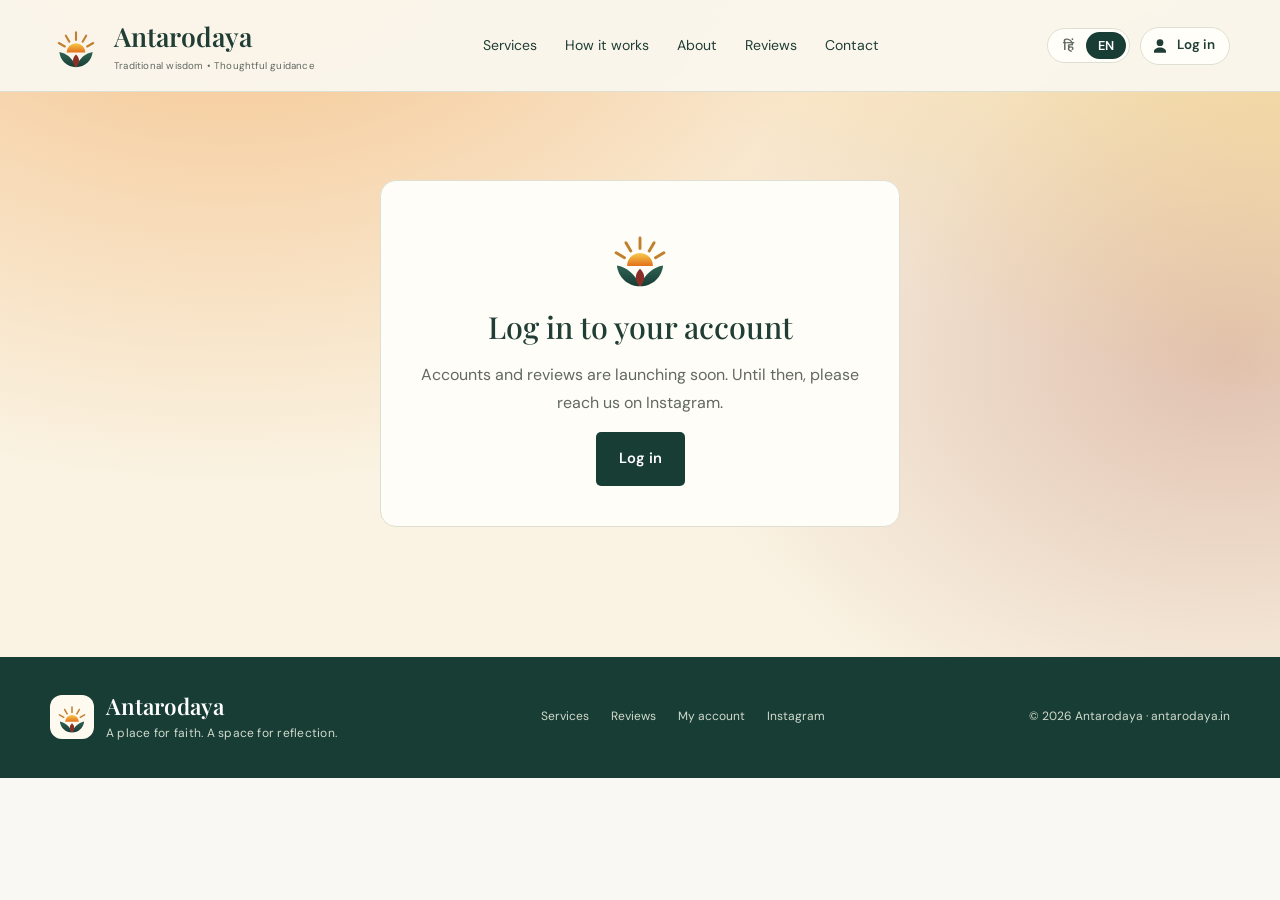
==== commit 9b40110e: "Use अंतरोदय as the Hindi name and keep Hindi text free of letter-spacing Co-Authored-By: Claude Opus" ====
--- a/account-en.html
+++ b/account-en.html
@@ -11,7 +11,7 @@
 <link rel="alternate" hreflang="hi" href="https://antarodaya.in/account.html">
 <link rel="alternate" hreflang="en" href="https://antarodaya.in/account-en.html">
 <link rel="alternate" hreflang="x-default" href="https://antarodaya.in/account.html">
-<meta property="og:site_name" content="Antarodaya | अंत्योदय">
+<meta property="og:site_name" content="Antarodaya | अंतरोदय">
 <meta property="og:title" content="My account | Antarodaya">
 <meta property="og:description" content="Traditional astrology with Antarodaya: kundali (birth chart) reading, marriage, love &amp; relationship guidance, family questions and mantra meditation. Clear fees.">
 <meta property="og:type" content="website">
--- a/style.css
+++ b/style.css
@@ -2057,3 +2057,7 @@
 .lang-pop .goog-te-gadget-simple a img,.lang-pop .goog-te-gadget-simple a span[style*="border-left"] {
   display:none
 }
+/* Letter-spacing splits Devanagari conjuncts apart, so Hindi text keeps natural spacing. */
+html[lang=hi] *,:lang(hi) {
+  letter-spacing:0!important
+}
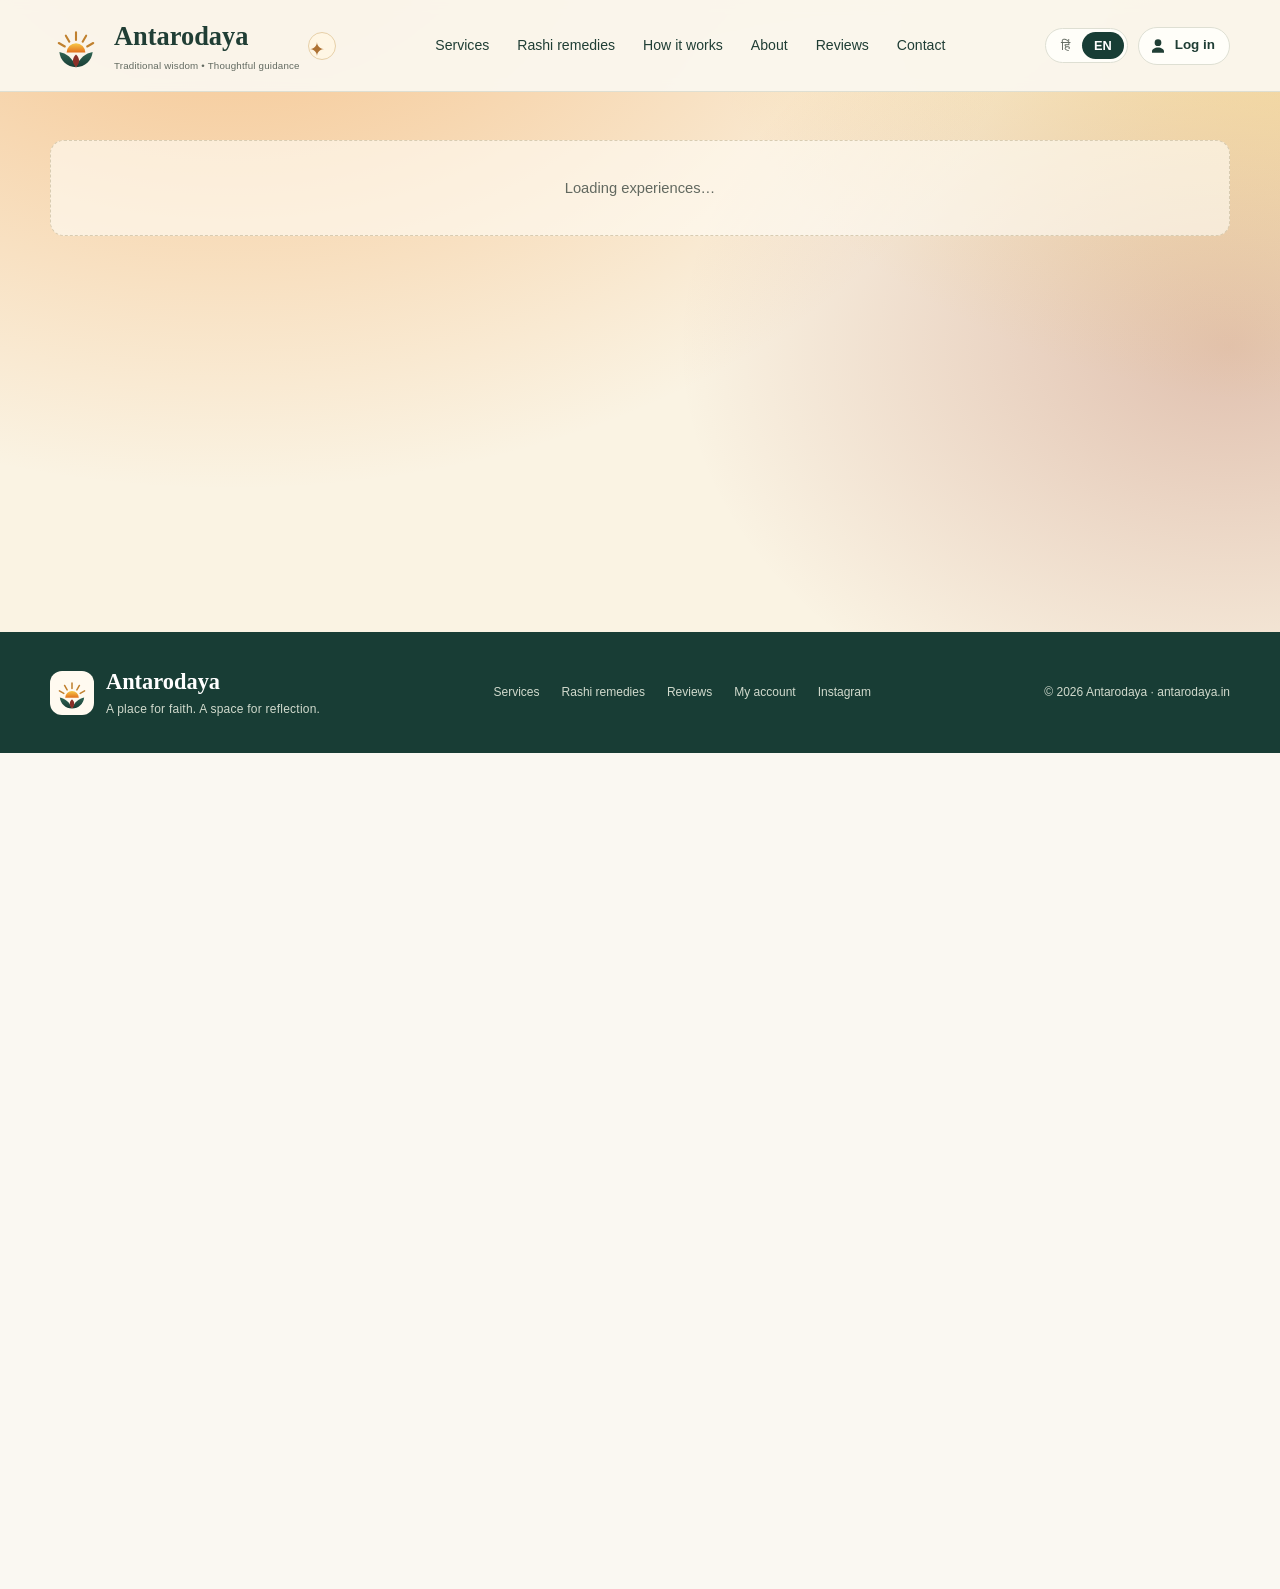
==== commit 93be644c: "Open in English by default; five services with fee options; rashi remedies; brand meaning - English " ====
--- a/account-en.html
+++ b/account-en.html
@@ -1,97 +1,2 @@
 <!doctype html>
-<html lang="en">
-<head>
-<meta charset="utf-8">
-<meta name="viewport" content="width=device-width,initial-scale=1">
-<meta name="theme-color" content="#183d35">
-<title>My account | Antarodaya</title>
-<meta name="description" content="Traditional astrology with Antarodaya: kundali (birth chart) reading, marriage, love &amp; relationship guidance, family questions and mantra meditation. Clear fees.">
-<meta name="robots" content="noindex,nofollow">
-<link rel="canonical" href="https://antarodaya.in/account-en.html">
-<link rel="alternate" hreflang="hi" href="https://antarodaya.in/account.html">
-<link rel="alternate" hreflang="en" href="https://antarodaya.in/account-en.html">
-<link rel="alternate" hreflang="x-default" href="https://antarodaya.in/account.html">
-<meta property="og:site_name" content="Antarodaya | अंतरोदय">
-<meta property="og:title" content="My account | Antarodaya">
-<meta property="og:description" content="Traditional astrology with Antarodaya: kundali (birth chart) reading, marriage, love &amp; relationship guidance, family questions and mantra meditation. Clear fees.">
-<meta property="og:type" content="website">
-<meta property="og:locale" content="en_IN">
-<meta property="og:image" content="https://antarodaya.in/assets/brand/og-image.png">
-<meta property="og:image:width" content="1200">
-<meta property="og:image:height" content="630">
-<meta property="og:url" content="https://antarodaya.in/account-en.html">
-<meta name="twitter:card" content="summary_large_image">
-<link rel="icon" href="assets/favicon.svg" type="image/svg+xml">
-<link rel="icon" href="assets/brand/icon-192.png" type="image/png" sizes="192x192">
-<link rel="apple-touch-icon" href="assets/brand/apple-touch-icon.png">
-<link rel="manifest" href="manifest.webmanifest">
-<link rel="stylesheet" href="style.css">
-<script src="app.js" defer>
-</script>
-<script type="module" src="assets/js/main.js">
-</script>
-</head>
-<body data-page="account">
-<a class="skip-link" href="#main">Skip to content</a>
-<header class="site-header">
-<div class="container header-inner">
-<a href="en.html#home" class="brand" aria-label="Antarodaya">
-<img class="brand-logo" src="assets/brand/logo-mark.svg" width="52" height="52" alt="">
-<span>
-<strong>Antarodaya</strong>
-<small>Traditional wisdom • Thoughtful guidance</small>
-</span>
-</a>
-<nav aria-label="Main navigation">
-<a href="en.html#services">Services</a>
-<a href="en.html#how">How it works</a>
-<a href="en.html#about">About</a>
-<a href="en.html#reviews">Reviews</a>
-<a href="en.html#contact">Contact</a>
-</nav>
-<div class="header-tools">
-<div class="lang-switch" role="group" aria-label="Language / भाषा">
-<a href="account.html" lang="hi" hreflang="hi" >हिं<span class="sr-only">दी</span>
-</a>
-<a href="account-en.html" lang="en" hreflang="en" aria-current="page">EN</a>
-</div>
-<div class="account-wrap">
-<a class="account-btn" href="account-en.html" data-account-button>
-<span class="icon" aria-hidden="true">
-<svg viewBox="0 0 24 24" fill="currentColor">
-<path d="M12 12a4.5 4.5 0 1 0 0-9 4.5 4.5 0 0 0 0 9Zm0 2c-4.4 0-8 2.3-8 5.2V21h16v-1.8c0-2.9-3.6-5.2-8-5.2Z"/>
-</svg>
-</span>
-<span class="account-label">Log in</span>
-</a>
-</div>
-</div>
-</div>
-</header>
-<main id="main" class="container app-page" data-app>
-<p class="review-empty">Loading experiences…</p>
-<noscript>
-<p class="review-empty">Turn on JavaScript to see reviews and log in.</p>
-</noscript>
-</main>
-<footer>
-<div class="container footer-inner">
-<div class="brand">
-<img class="brand-logo" src="assets/brand/logo-mark.svg" width="44" height="44" alt="">
-<span>
-<strong>Antarodaya</strong>
-<small>A place for faith. A space for reflection.</small>
-</span>
-</div>
-<nav class="footer-links" aria-label="Footer">
-<a href="en.html#services">Services</a>
-<a href="en.html#reviews">Reviews</a>
-<a href="account-en.html">My account</a>
-<a href="https://www.instagram.com/baalrishi_jyotish?stkn=MWdvZXkyNTZ2M2xkdQ==" target="_blank" rel="noopener noreferrer">Instagram</a>
-</nav>
-<p>© <span id="year">2026</span> Antarodaya · antarodaya.in</p>
-</div>
-</footer>
-<script type="application/json" id="site-data">{"lang": "en", "homeUrl": "en.html", "accountUrl": "account-en.html", "adminUrl": "admin-en.html", "instagramUrl": "https://www.instagram.com/baalrishi_jyotish?stkn=MWdvZXkyNTZ2M2xkdQ==", "formUrl": "https://docs.google.com/forms/d/e/1FAIpQLSdldwRDIXEbMEwM2tVJL3UnFpPXg_eE3mjwr5qpltwJvK09MA/viewform?usp=sharing&ouid=105702697424760582313", "services": [{"id": "kundali", "title": "Birth chart consultation"}, {"id": "marriage", "title": "Marriage guidance"}, {"id": "love", "title": "Love & relationships"}, {"id": "santan", "title": "Children & family"}, {"id": "mantra", "title": "Mantra & meditation"}]}</script>
-</body>
-</html>
+<html lang="en"><head><meta charset="utf-8"><meta name="robots" content="noindex"><link rel="canonical" href="https://antarodaya.in/account.html"><meta http-equiv="refresh" content="0;url=./account.html"><title>Antarodaya</title></head><body><a href="./account.html">Antarodaya</a></body></html>
